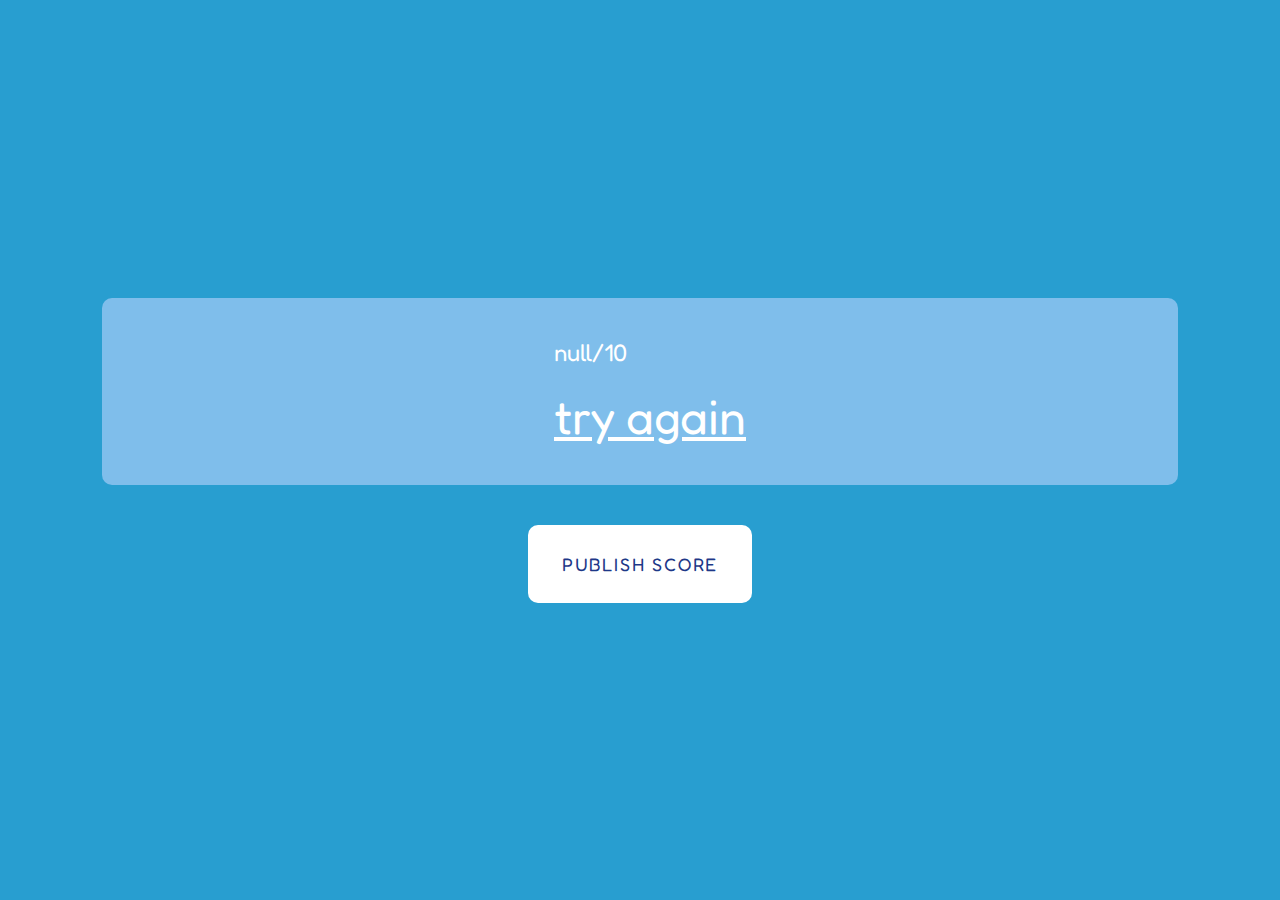
==== highscore.html @ 10071948 "first commit" ====
<!DOCTYPE html>
<html lang="en">
<head>
    <meta charset="UTF-8">
    <meta name="viewport" content="width=device-width, initial-scale=1.0">
    <title>Document</title>
    <link href="https://fonts.googleapis.com/css?family=Fredoka+One&display=swap" rel="stylesheet">
    <link rel="stylesheet" href="style.css">
    <!-- <script defer src="./javascript.js"></script> -->
</head>
<body>
    <body>
        <div id="questionParent">
            <div id="highscore">
                <div id="winnerimage">
                    <img id="happyimage" src="https://media.giphy.com/media/b5LTssxCLpvVe/giphy.gif" alt="">
                </div>
                <div>
                    <p id="userscore"></p>
                    <p id="scoremessage"> </p>
                    <span><a id="tryAgain" href="index.html"> try again</a></span>
                    
                </div>
            </div>
                <button class="option">PUBLISH SCORE</button>
        </div>

        <script src="displayscore.js">
        </script>
</body>
</html>
---- style.css ----
*{
    font-family: 'Fredoka One', cursive;
    box-sizing: border-box;
    margin: 0;
    padding: 0;
}
body{
    background-color: #289ED0;
}

#welcomeContainer{
    display: flex;
    height: 100vh;
    flex-direction: column;
    justify-content: center;
    align-items: center;
    
}

#greeting{
    color: #ffffff;
    text-transform: uppercase;
    font-size: 72px;
}

#getStarted{
    background-color: #1E3888;
    border-radius: 20px;
    width: 427px;
    height: 100px;
    border: none;
    color: #ffffff;
    font-size: 36px;
    margin-top: 64px;
}

/* QUESTION STYLING */

#questionParent{
    display: flex;
    flex-direction: column;
    align-items: center;
    justify-content: center;
    height: 100vh;
}

#questionContainer{
    width: 84%;
    height: auto;
    background-color: #7FBEEB;
    border-radius: 10px;
    display: flex;
    flex-direction: column;
    justify-content: center;
    align-items: center;
    margin-bottom: 40px;
    padding-top: 32px;
    padding-bottom: 32px;
}

#questionNumber{
    font-size: 24px;
    color: #ffffff;
    width: 89.02%;
    margin-bottom: 20px;
}

#question{
    font-size: 48px;
    color: #ffffff;
    width: 89.02%;
}

#options{
    display: flex;
    width: 76%;
    justify-content: space-between;
}

.option{
    padding-left: 10px;
    padding-right: 10px;
    height: 78px;
    width: 224px;
    background-color: #ffffff;
    color: #1E3888;
    border: none;
    font-size: 18px;
    border-radius: 10px;
    letter-spacing: 0.1em;
    text-transform: uppercase;
    cursor: pointer;

}

/* HIGH SCORE STYLE */

#highscore{
    width: 84%;
    height: auto;
    background-color: #7FBEEB;
    border-radius: 10px;
    display: flex;
    justify-content: center;
    align-items: center;
    margin-bottom: 40px;
    padding: 40px 32px ;
}

#happyimage{
    width:200px;
    margin-right:20px;
}

#userscore{
    font-size: 24px;
    color: #ffffff;
    margin-bottom: 20px;
}

#scoremessage, #tryAgain{
    display: inline;
    font-size: 48px;
    color: #ffffff;
}

#tryAgain{
    color: #ffffff;
}
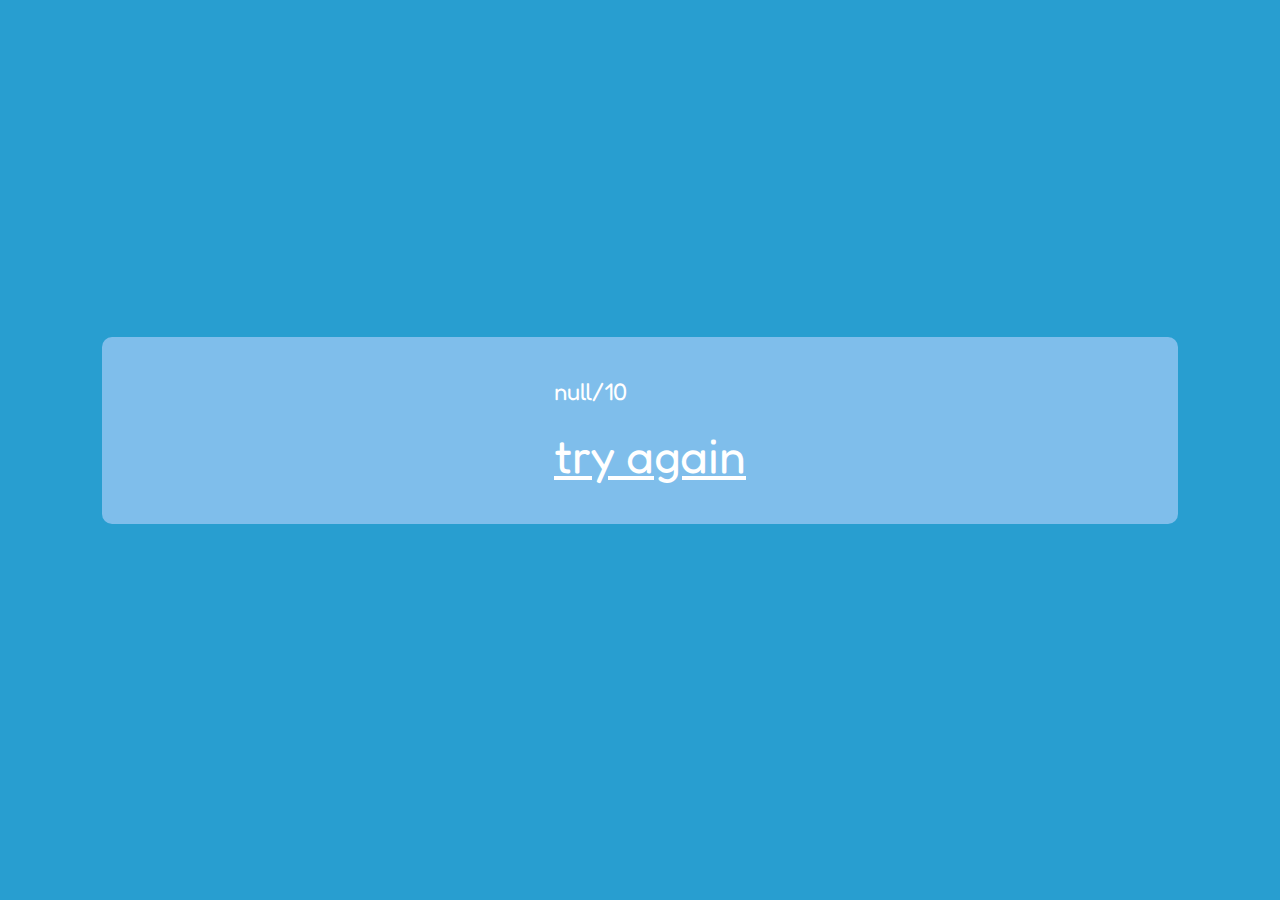
==== commit 409d4ebe: "removed publish button" ====
--- a/highscore.html
+++ b/highscore.html
@@ -22,7 +22,6 @@
                     
                 </div>
             </div>
-                <button class="option">PUBLISH SCORE</button>
         </div>
 
         <script src="displayscore.js">
